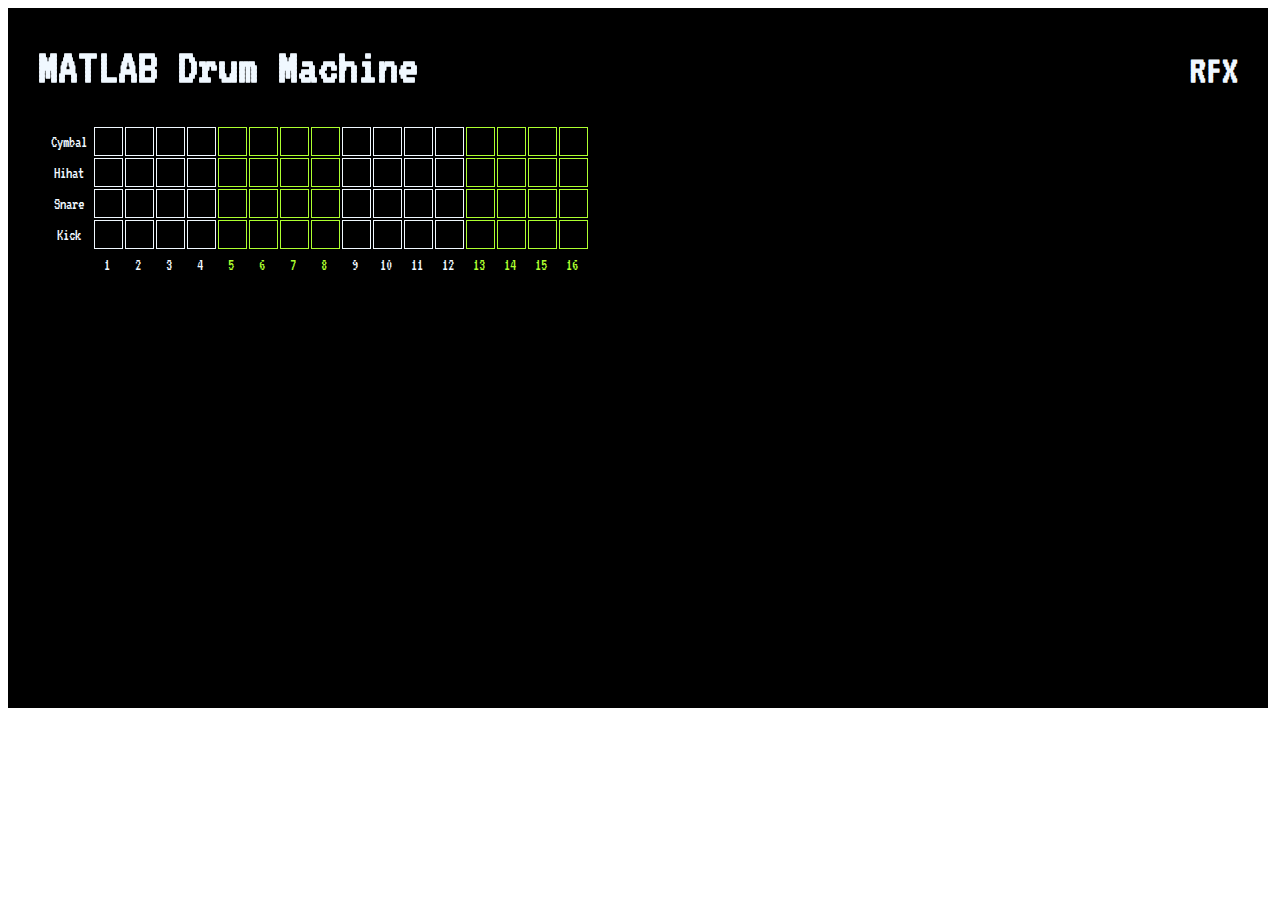
==== project/background.html @ 97d821a4 "tired" ====
<!DOCTYPE html>
<html lang="en">
<head>
    <meta charset="UTF-8">
    <link rel="stylesheet" href="style.css">
    <link rel="preconnect" href="https://fonts.googleapis.com">
    <link rel="preconnect" href="https://fonts.gstatic.com" crossorigin>
    <link href="https://fonts.googleapis.com/css2?family=VT323&display=swap" rel="stylesheet">
</head>
<body>
    <div class="box">
        <div class="header">
            <h1>MATLAB Drum Machine</h1>
            <h2>RFX</h2>
        </div>
        <div class="topSection">
            <table>
                <tr>
                    <td class="label">Cymbal</td>
                    <td></td>
                    <td></td>
                    <td></td>
                    <td></td>
                    <td class="green"></td>
                    <td class="green"></td>
                    <td class="green"></td>
                    <td class="green"></td>
                    <td></td>
                    <td></td>
                    <td></td>
                    <td></td>
                    <td class="green"></td>
                    <td class="green"></td>
                    <td class="green"></td>
                    <td class="green"></td>
                </tr>
                <tr>
                    <td class="label">Hihat</td>
                    <td></td>
                    <td></td>
                    <td></td>
                    <td></td>
                    <td class="green"></td>
                    <td class="green"></td>
                    <td class="green"></td>
                    <td class="green"></td>
                    <td></td>
                    <td></td>
                    <td></td>
                    <td></td>
                    <td class="green"></td>
                    <td class="green"></td>
                    <td class="green"></td>
                    <td class="green"></td>
                </tr>
                <tr>
                    <td class="label">Snare</td>
                    <td></td>
                    <td></td>
                    <td></td>
                    <td></td>
                    <td class="green"></td>
                    <td class="green"></td>
                    <td class="green"></td>
                    <td class="green"></td>
                    <td></td>
                    <td></td>
                    <td></td>
                    <td></td>
                    <td class="green"></td>
                    <td class="green"></td>
                    <td class="green"></td>
                    <td class="green"></td>
                </tr>
                <tr>
                    <td class="label">Kick</td>
                    <td></td>
                    <td></td>
                    <td></td>
                    <td></td>
                    <td class="green"></td>
                    <td class="green"></td>
                    <td class="green"></td>
                    <td class="green"></td>
                    <td></td>
                    <td></td>
                    <td></td>
                    <td></td>
                    <td class="green"></td>
                    <td class="green"></td>
                    <td class="green"></td>
                    <td class="green"></td>
                </tr>
                <tr>
                    <td class="label"></td>
                    <td class="label">1</td>
                    <td class="label">2</td>
                    <td class="label">3</td>
                    <td class="label">4</td>
                    <td class="label1">5</td>
                    <td class="label1">6</td>
                    <td class="label1">7</td>
                    <td class="label1">8</td>
                    <td class="label">9</td>
                    <td class="label">10</td>
                    <td class="label">11</td>
                    <td class="label">12</td>
                    <td class="label1">13</td>
                    <td class="label1">14</td>
                    <td class="label1">15</td>
                    <td class="label1">16</td>
                </tr>
            </table>
        </div>
        
    </div>
</body>
</html>
---- project/style.css ----
.box{
    background-color: black;
    font-family: 'VT323', monospace;
    color: aliceblue;
    height: 700px;
    width: 1260px;
}

.header{
    display: flex;
    align-items: baseline;
    justify-content:space-between;
    padding: 0px 30px;
}

h1{
    font-size: 50px;
}

h2{
    font-size: 40px;
}
table{
    margin: 0px 40px;
}
td{
    border: 1px solid aliceblue;
    height: 25px;
    width: 25px;
}

.label{
    border: none;
    width: auto;
    padding-right: 5px;
    text-align: center;
}
.label1{
    border: none;
    width: auto;
    padding-right: 5px;
    text-align: center;
    color: greenyellow;
}
.green{
    border-color: greenyellow;
}
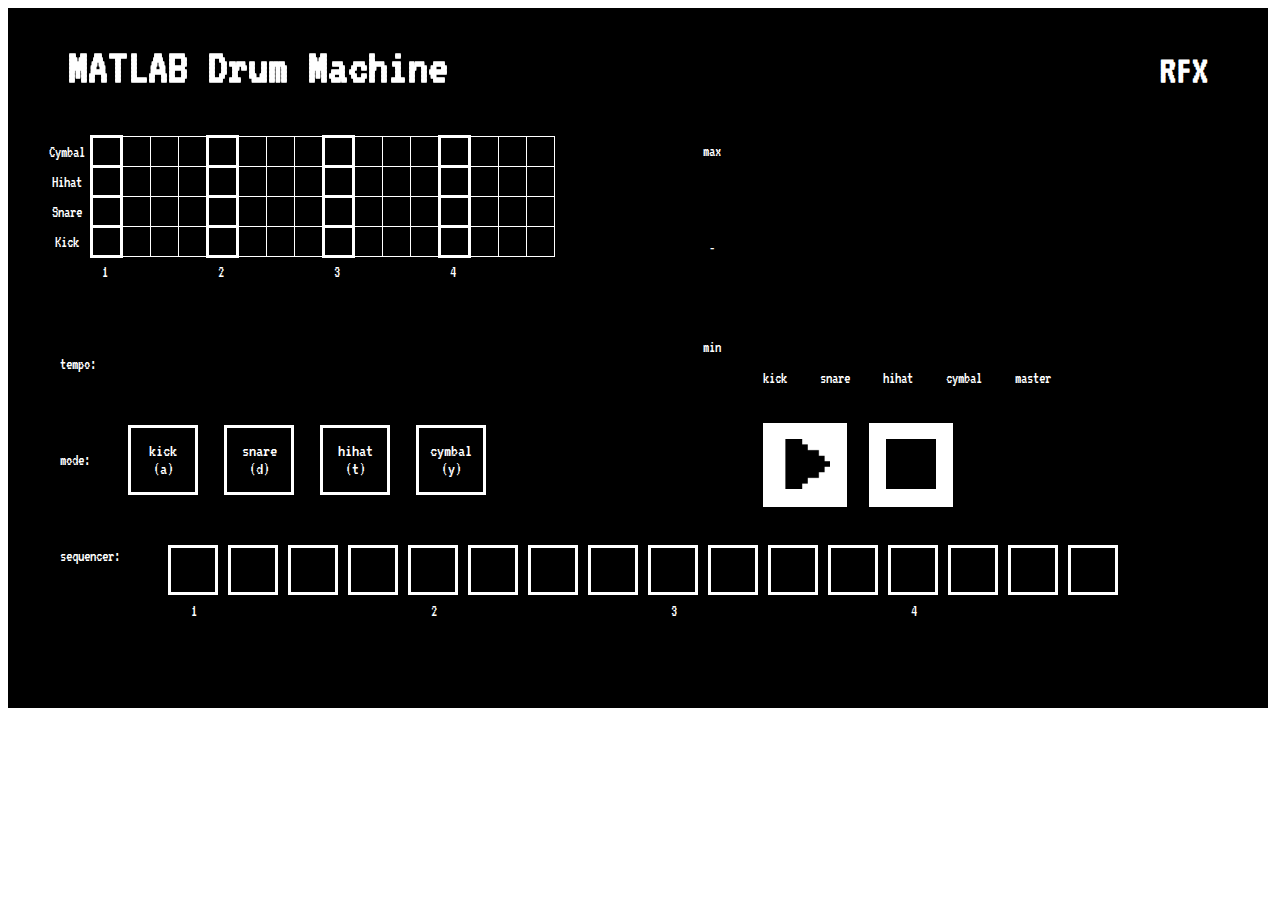
==== commit 821fe488: "finished html" ====
--- a/project/background.html
+++ b/project/background.html
@@ -14,105 +14,180 @@
             <h2>RFX</h2>
         </div>
         <div class="topSection">
-            <table>
+            <table class="seqDisplay">
                 <tr>
                     <td class="label">Cymbal</td>
+                    <td class="accent"></td>
                     <td></td>
                     <td></td>
                     <td></td>
-                    <td></td>
-                    <td class="green"></td>
-                    <td class="green"></td>
-                    <td class="green"></td>
-                    <td class="green"></td>
+                    <td class="accent"></td>
                     <td></td>
                     <td></td>
                     <td></td>
+                    <td class="accent"></td>
                     <td></td>
-                    <td class="green"></td>
-                    <td class="green"></td>
-                    <td class="green"></td>
-                    <td class="green"></td>
+                    <td></td>
+                    <td></td>
+                    <td class="accent"></td>
+                    <td></td>
+                    <td></td>
+                    <td></td>
                 </tr>
                 <tr>
                     <td class="label">Hihat</td>
+                    <td class="accent"></td>
                     <td></td>
                     <td></td>
                     <td></td>
-                    <td></td>
-                    <td class="green"></td>
-                    <td class="green"></td>
-                    <td class="green"></td>
-                    <td class="green"></td>
+                    <td class="accent"></td>
                     <td></td>
                     <td></td>
                     <td></td>
+                    <td class="accent"></td>
                     <td></td>
-                    <td class="green"></td>
-                    <td class="green"></td>
-                    <td class="green"></td>
-                    <td class="green"></td>
+                    <td></td>
+                    <td></td>
+                    <td class="accent"></td>
+                    <td></td>
+                    <td></td>
+                    <td></td>
                 </tr>
                 <tr>
                     <td class="label">Snare</td>
+                    <td class="accent"></td>
                     <td></td>
                     <td></td>
                     <td></td>
-                    <td></td>
-                    <td class="green"></td>
-                    <td class="green"></td>
-                    <td class="green"></td>
-                    <td class="green"></td>
+                    <td class="accent"></td>
                     <td></td>
                     <td></td>
                     <td></td>
+                    <td class="accent"></td>
                     <td></td>
-                    <td class="green"></td>
-                    <td class="green"></td>
-                    <td class="green"></td>
-                    <td class="green"></td>
+                    <td></td>
+                    <td></td>
+                    <td class="accent"></td>
+                    <td></td>
+                    <td></td>
+                    <td></td>
                 </tr>
                 <tr>
                     <td class="label">Kick</td>
+                    <td class="accent"></td>
                     <td></td>
                     <td></td>
                     <td></td>
-                    <td></td>
-                    <td class="green"></td>
-                    <td class="green"></td>
-                    <td class="green"></td>
-                    <td class="green"></td>
+                    <td class="accent"></td>
                     <td></td>
                     <td></td>
                     <td></td>
+                    <td class="accent"></td>
                     <td></td>
-                    <td class="green"></td>
-                    <td class="green"></td>
-                    <td class="green"></td>
-                    <td class="green"></td>
+                    <td></td>
+                    <td></td>
+                    <td class="accent"></td>
+                    <td></td>
+                    <td></td>
+                    <td></td>
                 </tr>
                 <tr>
                     <td class="label"></td>
                     <td class="label">1</td>
+                    <td class="label"></td>
+                    <td class="label"></td>
+                    <td class="label"></td>
                     <td class="label">2</td>
+                    <td class="label"></td>
+                    <td class="label"></td>
+                    <td class="label"></td>
                     <td class="label">3</td>
+                    <td class="label"></td>
+                    <td class="label"></td>
+                    <td class="label"></td>
                     <td class="label">4</td>
-                    <td class="label1">5</td>
-                    <td class="label1">6</td>
-                    <td class="label1">7</td>
-                    <td class="label1">8</td>
-                    <td class="label">9</td>
-                    <td class="label">10</td>
-                    <td class="label">11</td>
-                    <td class="label">12</td>
-                    <td class="label1">13</td>
-                    <td class="label1">14</td>
-                    <td class="label1">15</td>
-                    <td class="label1">16</td>
+                    <td class="label"></td>
+                    <td class="label"></td>
+                    <td class="label"></td>
                 </tr>
             </table>
+            <span class="mixer">
+                <table>
+                    <tr>
+                        <td class="label" style="padding-bottom: 70px;">max</td>
+                    </tr>
+                    <tr>
+                        <td class="label" style="padding-bottom: 70px;">-</td>
+                    </tr>
+                    <tr>
+                        <td class="label">min</td>
+                    </tr>
+                </table>
+                <table style="margin-left: 60px">
+                    <tr>
+                        <td class="mixerLabel">kick</td>
+                        <td class="mixerLabel">snare</td>
+                        <td class="mixerLabel">hihat</td>
+                        <td class="mixerLabel">cymbal</td>
+                        <td class="mixerLabel">master</td>
+                    </tr>
+                </table>
+            </span>
         </div>
-        
+        <div class="bottomSection">
+            <span class="samples">
+                <button>kick <br>(a)</button>
+                <button>snare (d)</button>
+                <button>hihat (t)</button>
+                <button>cymbal (y)</button>
+            </span>
+        </div>
+        <div class="controls">
+            <p>tempo: </p>
+            <br>
+            <br>
+            <br>
+            <p>mode: </p>
+            <br>
+            <br>
+            <br>
+            <p>sequencer: </p>
+        </div>
+        <div class="playButtons">
+            <button><img src="play_button.png" height="50px"></button>
+            <button><img src="stop_button.png" height="50px"></button>
+        </div>
+        <div>
+            <div class="sequencer">
+                <button></button>
+                <button></button>
+                <button></button>
+                <button></button>
+                <button></button>
+                <button></button>
+                <button></button>
+                <button></button>
+                <button></button>
+                <button></button>
+                <button></button>
+                <button></button>
+                <button></button>
+                <button></button>
+                <button></button>
+                <button></button>
+            </div>
+            <div class="seqLabels">
+                <table>
+                    <tr>
+                        <td>1</td>
+                        <td>2</td>
+                        <td>3</td>
+                        <td>4</td>
+                    </tr>
+                </table>
+                
+            </div>
+        </div>
     </div>
 </body>
 </html>--- a/project/style.css
+++ b/project/style.css
@@ -1,18 +1,16 @@
 .box{
     background-color: black;
     font-family: 'VT323', monospace;
-    color: aliceblue;
+    color: white;
     height: 700px;
     width: 1260px;
 }
-
 .header{
     display: flex;
     align-items: baseline;
     justify-content:space-between;
-    padding: 0px 30px;
+    padding: 0px 60px;
 }
-
 h1{
     font-size: 50px;
 }
@@ -20,28 +18,116 @@
 h2{
     font-size: 40px;
 }
-table{
-    margin: 0px 40px;
+.topSection{
+    display: inline;
+}
+.seqDisplay{
+    margin: 10px 40px;
+    border-collapse: collapse;
 }
 td{
-    border: 1px solid aliceblue;
+    border: 1px solid white;
     height: 25px;
     width: 25px;
 }
-
 .label{
     border: none;
     width: auto;
     padding-right: 5px;
     text-align: center;
 }
-.label1{
+.accent{
+    border-width: 3px;
+}
+.mixer{
+    height: 200px;
+    width: 400px;
+    position: absolute;
+    top: 135px;
+    left: 700px;
+}
+
+.min{
+    padding-bottom: 0;
+}
+.mixerLabel{
     border: none;
     width: auto;
-    padding-right: 5px;
+    padding-right: 30px;
     text-align: center;
-    color: greenyellow;
 }
-.green{
-    border-color: greenyellow;
+.samples button{
+    font-family: 'VT323', monospace; 
+    font-size: large;
+    color: white;
+    margin-top: 130px;
+    margin-left: 20px;
+    height: 70px;
+    width: 70px;
+    border: solid 3px;
+    background-color: black;
+}
+.samples button:hover{
+    background-color: white;
+    border: solid 3px white;
+    color: black;
+}
+.samples button:active{
+border: solid 3px black;
+}
+.samples{
+    margin-left: 100px;
+}
+.sequencer button{
+    font-family: 'VT323', monospace; 
+    font-size: large;
+    color: white;
+    margin-top: 30px;
+    margin-left: 10px;
+    height: 50px;
+    width: 50px;
+    border: solid 3px;
+    background-color: black;
+}
+.sequencer button:hover{
+    background-color: white;
+    border: solid 3px white;
+    color: black;
+}
+.sequencer button:active{
+border: solid 2px black;
+}
+.sequencer{
+    display: flex;
+    justify-content: center;
+    margin-top: 20px;
+}
+.controls{
+    position: absolute;
+    top: 340px;
+    left: 60px;
+    
+}
+.seqLabels{
+    margin-left: 180px;
+}
+.seqLabels td{
+    border: none;
+    padding-right: 212px;
+}
+.playButtons{
+    position: absolute;
+    top: 390px;
+    left: 750px;
+}
+.playButtons button{
+    margin-top: 30px;
+    margin-left: 10px;
+    height: 90px;
+    width: 90px;
+    border: solid 3px black;
+    background-color: white;
+}
+.playButtons button:hover{
+    border: solid 5px white;
 }